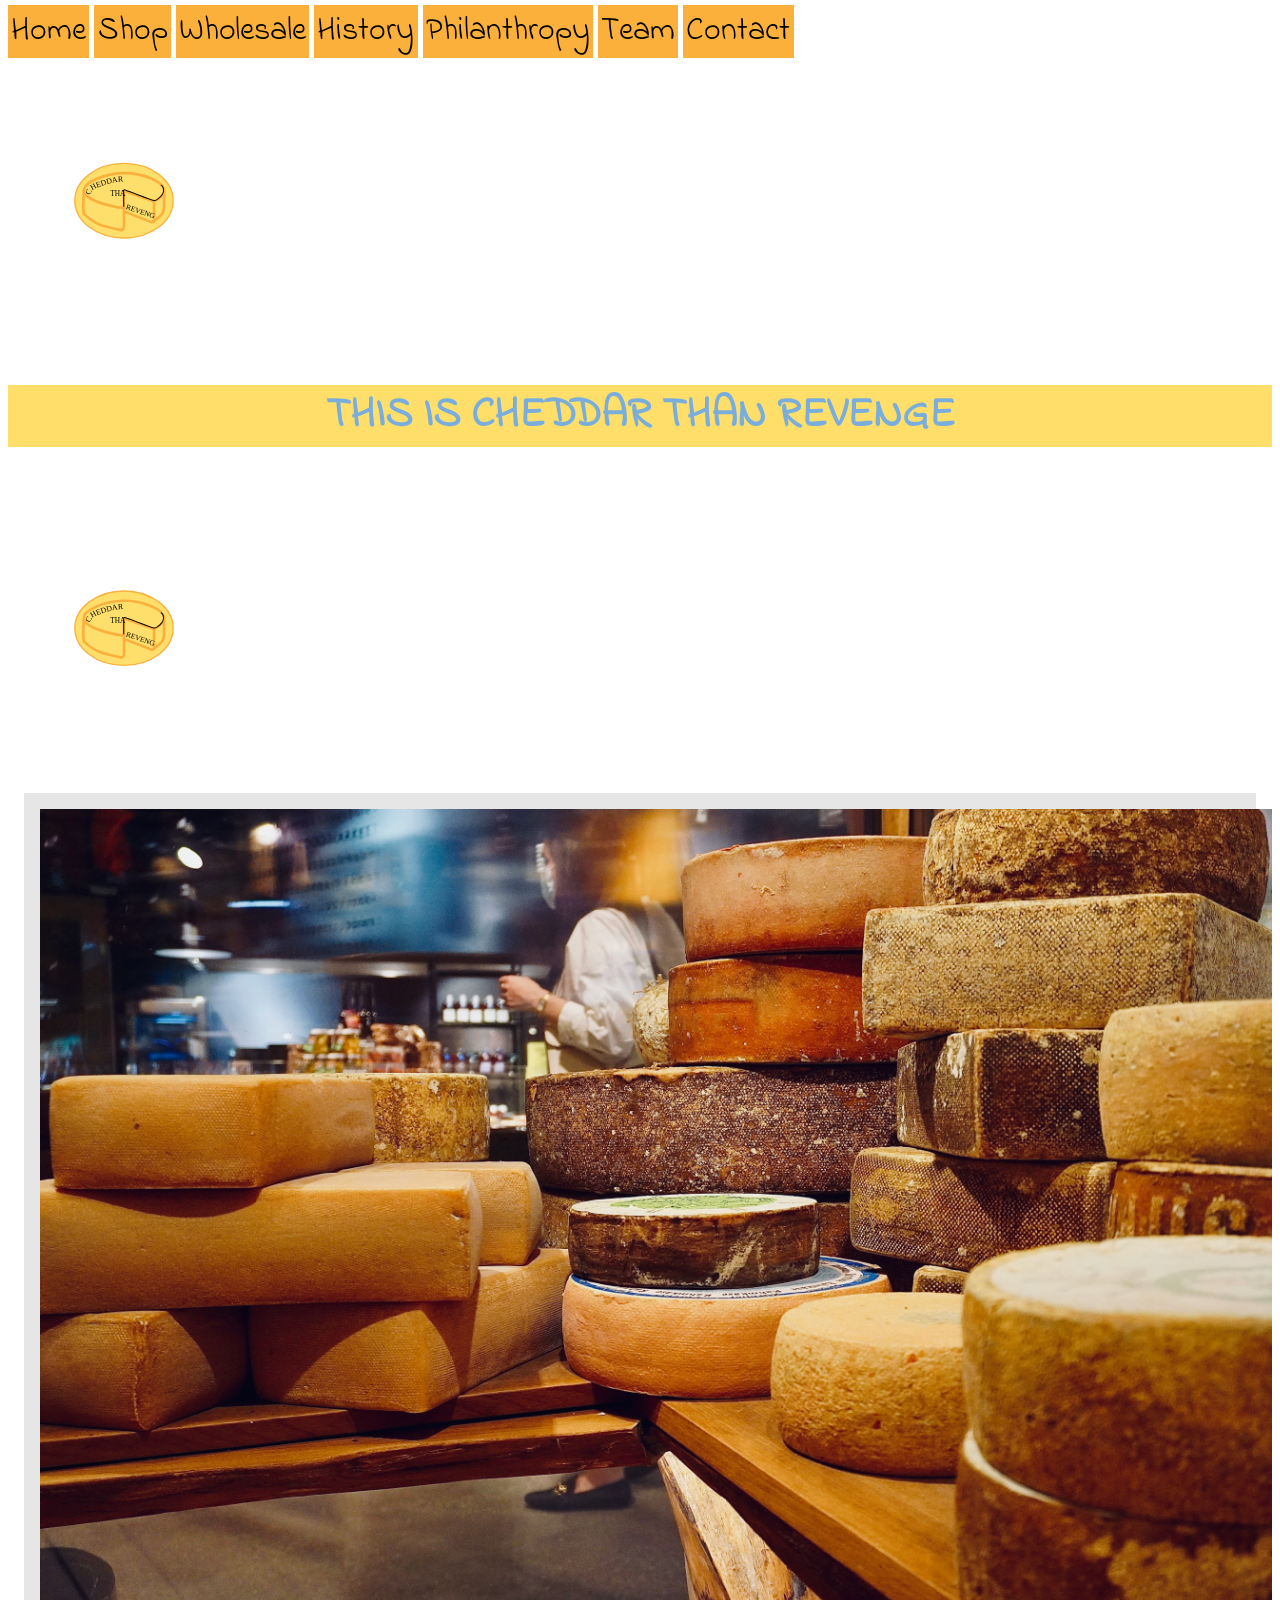
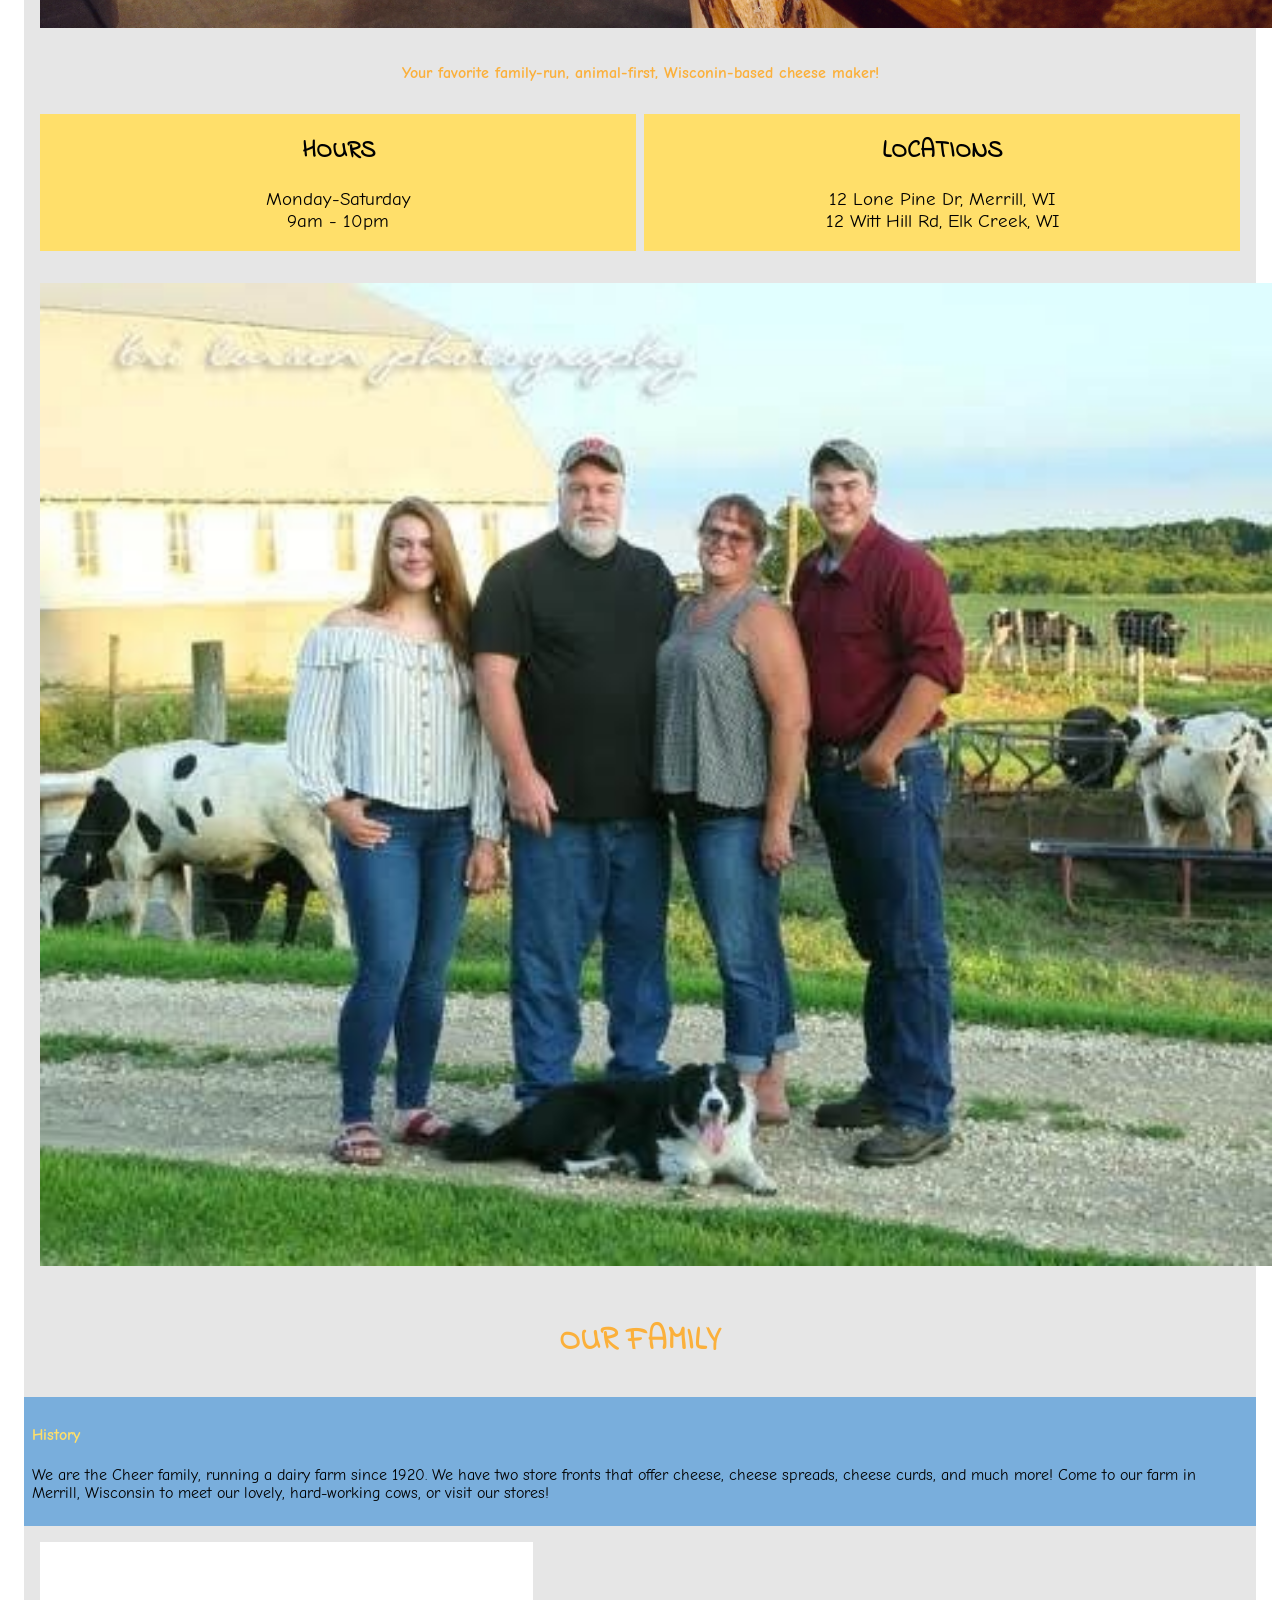
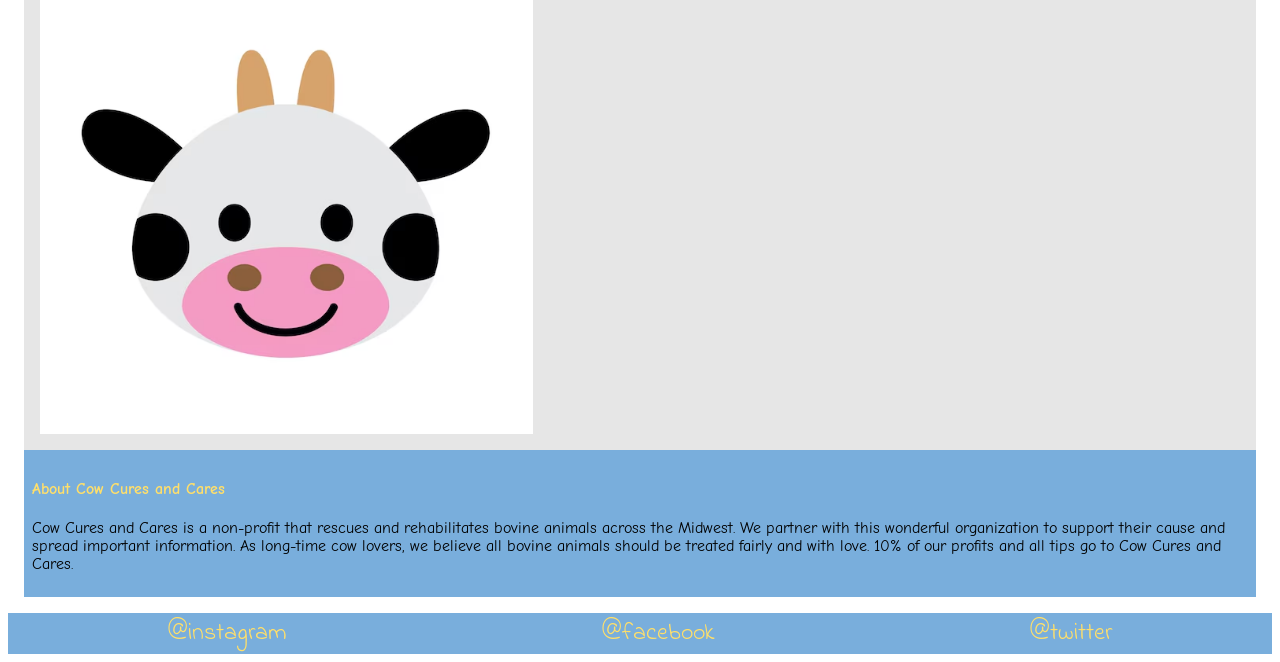
==== index.html @ 6a3cd8dd "ctr" ====
<!DOCTYPE html>
<html lang="en">
<head>
    <meta charset="UTF-8">
    <meta name="viewport" content="width=device-width, initial-scale=1.0">
    <title>CTR</title>
    <link rel="preconnect" href="https://fonts.googleapis.com">
<link rel="preconnect" href="https://fonts.gstatic.com" crossorigin>
<link href="https://fonts.googleapis.com/css2?family=Comic+Neue:ital,wght@0,300;0,400;0,700;1,300;1,400;1,700&family=Indie+Flower&display=swap" rel="stylesheet">
<link rel="stylesheet" href="styles.css">
</head>
<body>
<header>
<nav>
    <a href="index.html">Home</a>
    <a href="shop.html">Shop</a>
    <a href="wholesale.html">Wholesale</a>
    <a href="history.html">History</a>
    <a href="philanthropy.html">Philanthropy</a>
    <a href="team.html">Team</a>
    <a href="contact.html">Contact</a>
</nav>
    <img src="images/ctrlogo.svg" alt="CTR logo">
    <h2>THIS IS CHEDDAR THAN REVENGE</h2>
    <img src="images/ctrlogo.svg" alt="CTR logo">
</header>
<main>

<img src="images/cheeseshop.jpg" alt="A large assortment of cheese.">
<p class="quote">Your favorite family-run, animal-first, Wisconin-based cheese maker!</p>

<div class="indextable">
<div class="hours">
<h2>HOURS</h2>
<p>Monday-Saturday<br>9am - 10pm</p>
</div>

<div class="locations">
<H2>LOCATIONS</H2>
<p>12 Lone Pine Dr, Merrill, WI<br>12 Witt Hill Rd, Elk Creek, WI</p>
</div>
</div>

<img src="images/family.jpeg" alt="Family together">
<h3>OUR FAMILY</h3>

<div class="paragraph">
<h4>History</h4>
<p>We are the Cheer family, running a dairy farm since 1920. We have two store fronts that offer cheese, cheese spreads, cheese curds, and much more! Come to our farm in Merrill, Wisconsin to meet our lovely, hard-working cows, or visit our stores!</p>
</div>

<img src="images/smiling-cow-face_175498-304.avif" alt="Cartoon cow, logo for philanthropy" id="cowlogo">

<div class="paragraph">
<h4>About Cow Cures and Cares</h4>
<p>Cow Cures and Cares is a non-profit that rescues and rehabilitates bovine animals across the Midwest. We partner with this wonderful organization to support their cause and spread important information. As long-time cow lovers, we believe all bovine animals should be treated fairly and with love. 10% of our profits and all tips go to Cow Cures and Cares.</p>
</div>

</main>
<footer>
<a href="https://www.instagram.com/?hl=en">@instagram</a>
<a href="https://www.facebook.com/">@facebook</a>
<a href="https://x.com/">@twitter</a>
</footer>
</body>
---- styles.css ----
.indie-flower-regular {
  font-family: "Indie Flower", cursive;
  font-weight: 400;
  font-style: normal;
}
.comic-neue-light {
  font-family: "Comic Neue", cursive;
  font-weight: 300;
  font-style: normal;
}

.comic-neue-regular {
  font-family: "Comic Neue", cursive;
  font-weight: 400;
  font-style: normal;
}

.comic-neue-bold {
  font-family: "Comic Neue", cursive;
  font-weight: 700;
  font-style: normal;
}

.comic-neue-light-italic {
  font-family: "Comic Neue", cursive;
  font-weight: 300;
  font-style: italic;
}

.comic-neue-regular-italic {
  font-family: "Comic Neue", cursive;
  font-weight: 400;
  font-style: italic;
}

.comic-neue-bold-italic {
  font-family: "Comic Neue", cursive;
  font-weight: 700;
  font-style: italic;
}

body{font-family: "Comic Neue", cursive;
color: #000000;}

main{background-color: #e6e6e6;
margin: 1rem;}

h1,h2,h3{font-family: "Indie Flower", cursive;}

@media (min-width:450px){


h4{color: #ffdf6a;}

h3{color: #fbb03b;
font-size:24pt;
text-align: center;
padding: 0rem;}

header>img{width: 200px;}

header>h2{font-family: "Indie Flower", cursive;
font-size: 32pt;
color: #79AEDC;
text-align: center;
background-color: #ffdf6a;}

header>nav>a{background-color: #fbb03b;
color: #000000;
text-decoration: none;
padding: .2rem;
font-family: "Indie Flower", cursive;
font-size: 24pt;
flex-wrap: wrap;}

img{width:100%;
padding: 1rem;}

.quote{width: 100%;
color: #fbb03b;
font-weight: 600;
background-color: transparent;
padding: 0rem;
text-align: center;}

.indextable{display: grid;
grid-template-columns: 1fr 1fr;
justify-content: center;
gap: .5rem;
padding: 1rem;}

.locations, .hours{background-color: #ffdf6a;
text-align: center;}

.locations>p, .hours>p{background-color: transparent;
font-size: 14pt;}

.indextable>h2{font-size: 24pt;}

.paragraph{background-color: #79AEDC;
padding: .5rem;}

.paragraph>h4{font-weight: 600;
padding: 0rem;}

#cowlogo{width:40%;
display: block;}

footer{background-color: #79AEDC;
display: flex;
justify-content: space-around;
padding: .2rem;}

footer>a{text-decoration: none;
color: #ffdf6a;
font-size: 18pt;
font-family: "Indie Flower", cursive;
}


}
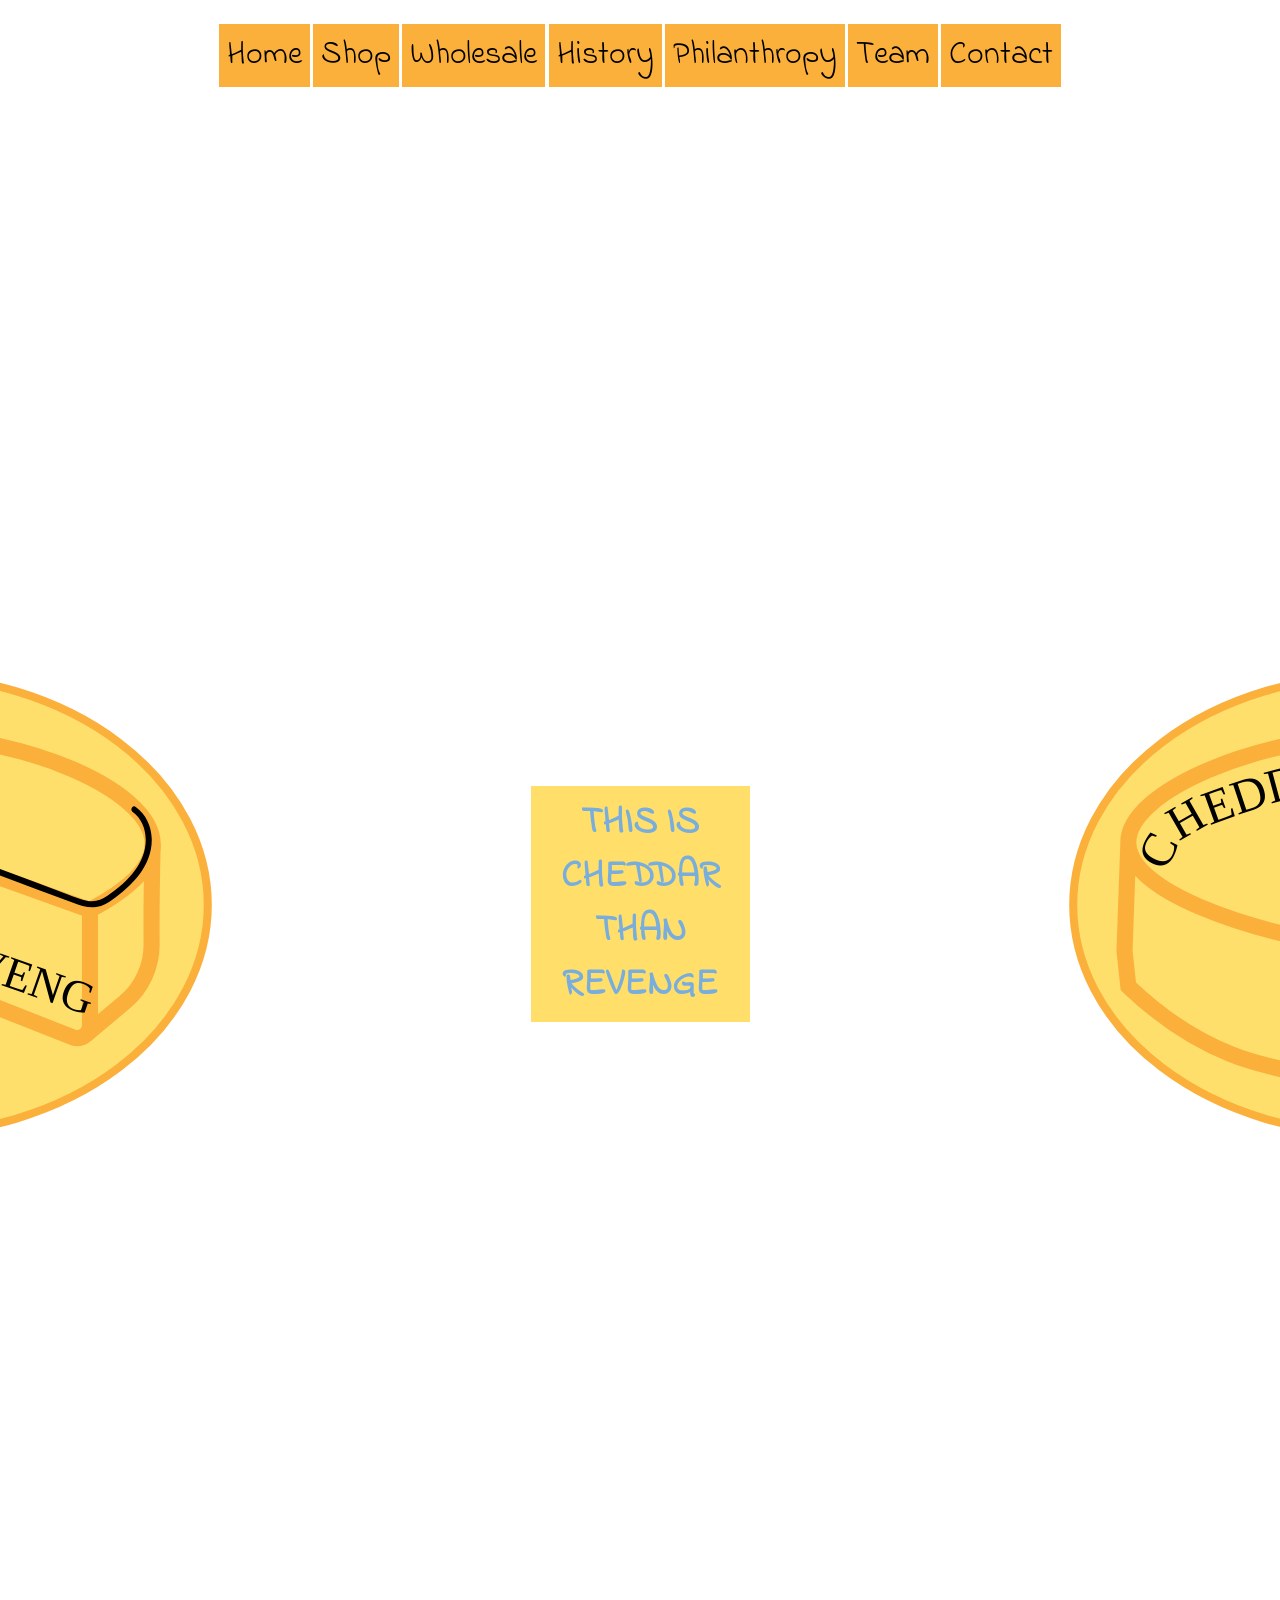
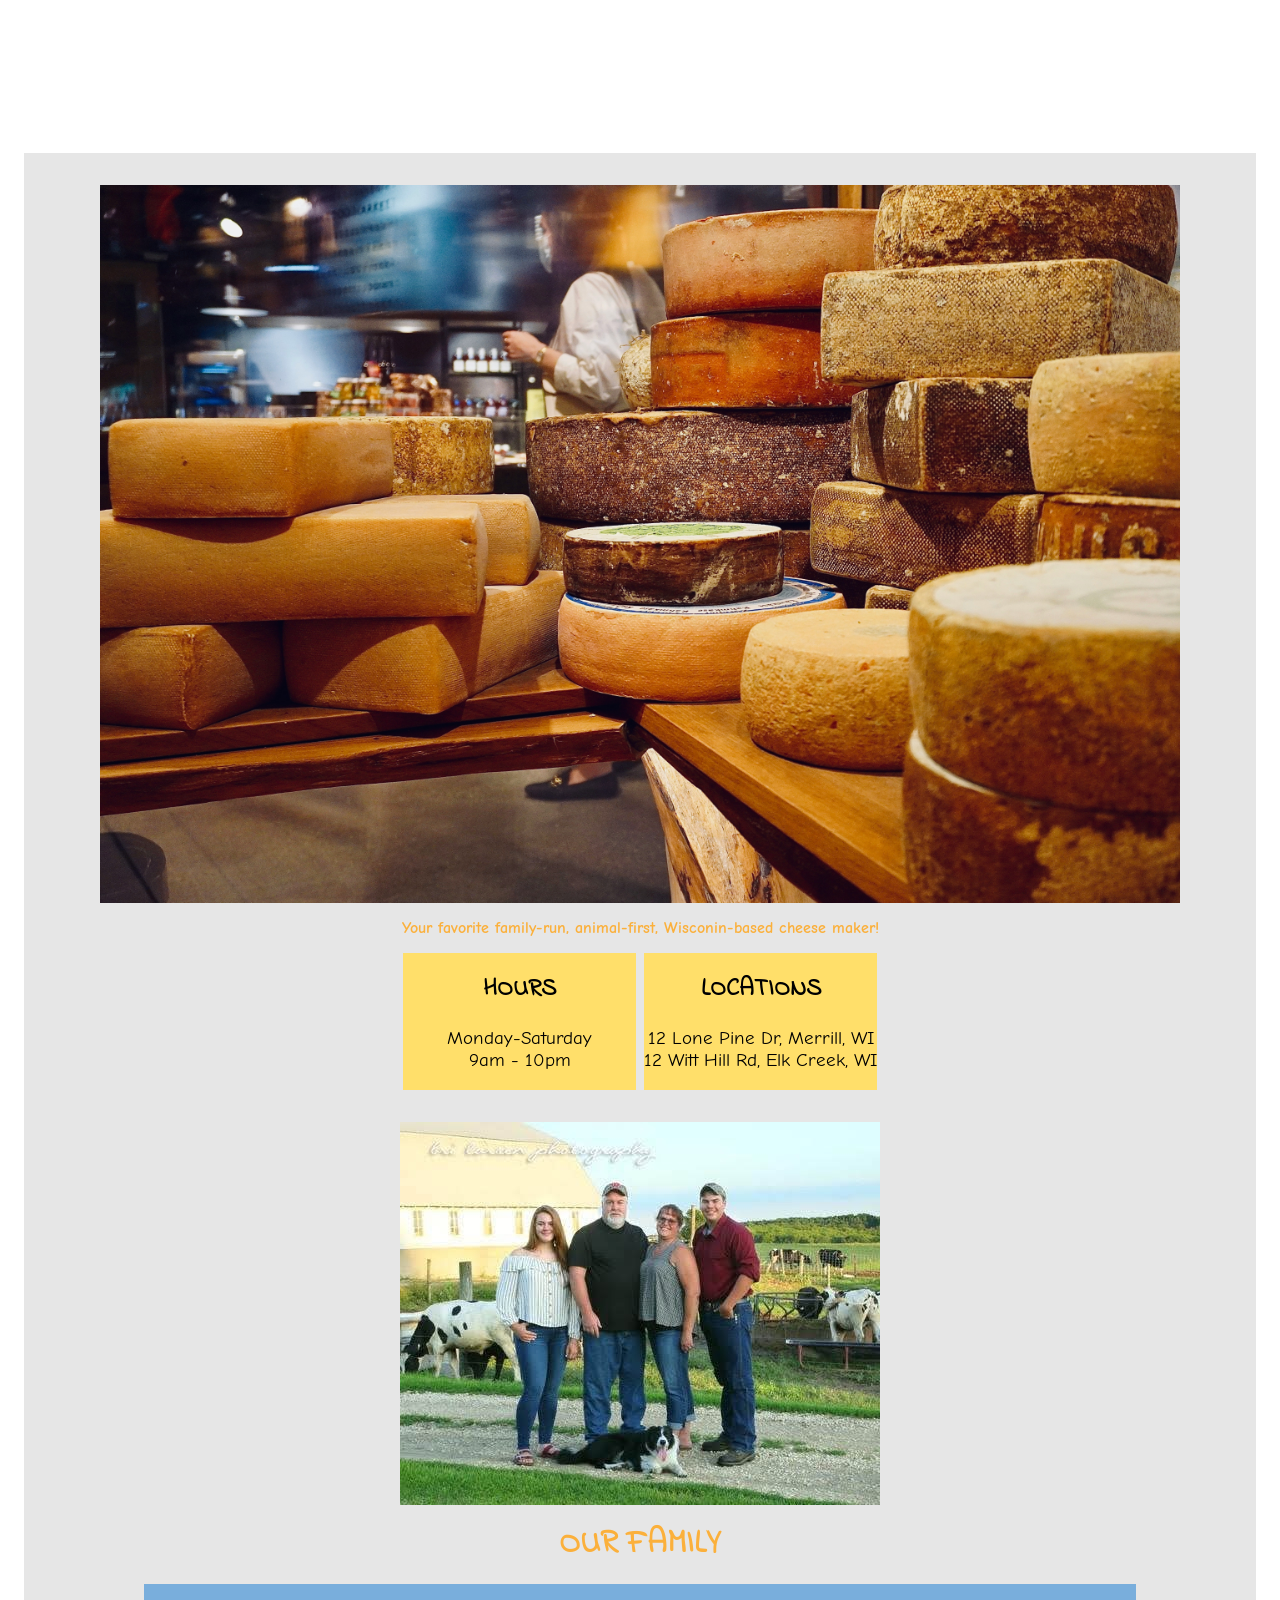
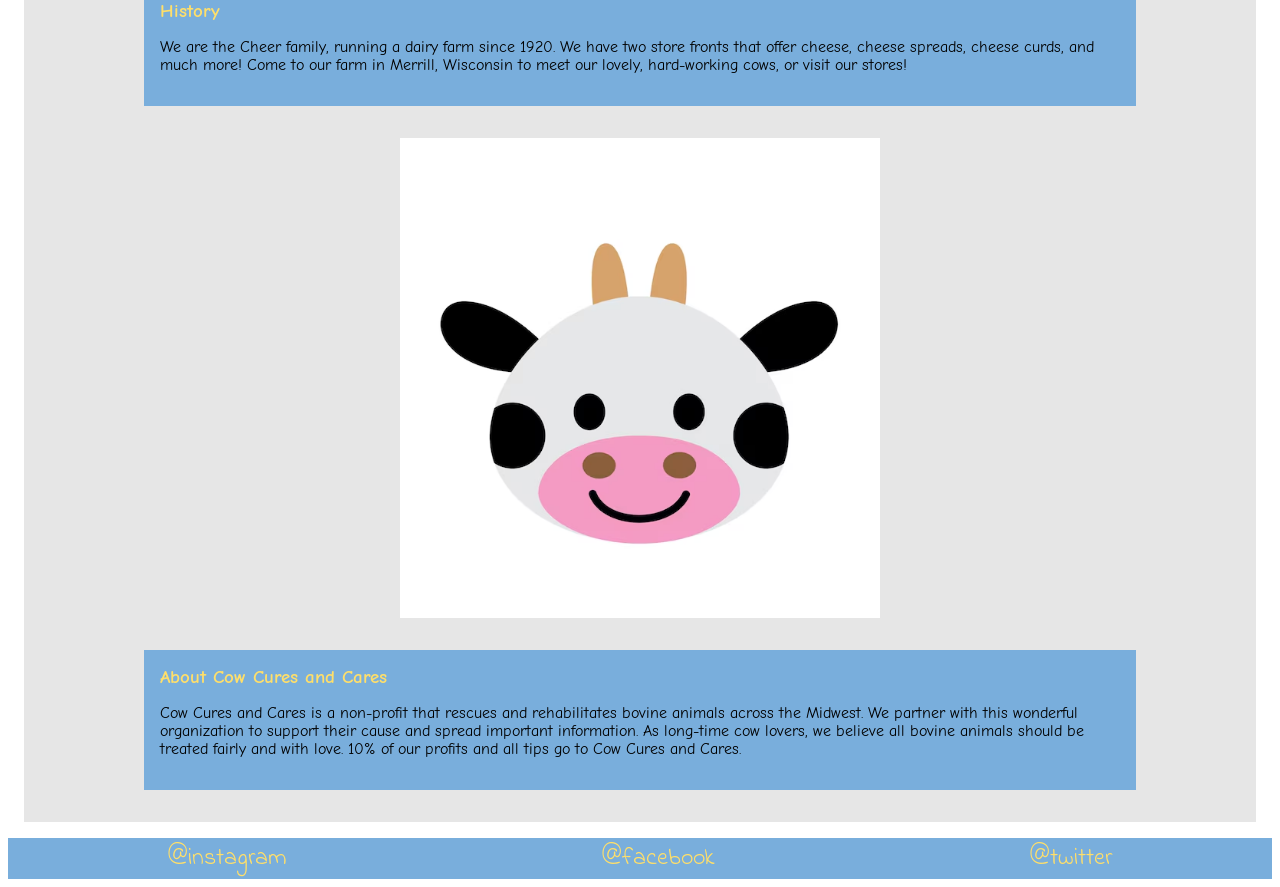
==== commit be15f3d1: "ctr" ====
--- a/index.html
+++ b/index.html
@@ -20,9 +20,11 @@
     <a href="team.html">Team</a>
     <a href="contact.html">Contact</a>
 </nav>
+<div class="title">
     <img src="images/ctrlogo.svg" alt="CTR logo">
     <h2>THIS IS CHEDDAR THAN REVENGE</h2>
     <img src="images/ctrlogo.svg" alt="CTR logo">
+</div>
 </header>
 <main>
 
--- a/styles.css
+++ b/styles.css
@@ -44,44 +44,72 @@
 color: #000000;}
 
 main{background-color: #e6e6e6;
-margin: 1rem;}
+margin: 1rem;
+padding: 1rem;
+display: flex;
+flex-direction: column;
+align-items: center;}
 
 h1,h2,h3{font-family: "Indie Flower", cursive;}
 
 @media (min-width:450px){
 
-
-h4{color: #ffdf6a;}
+h4{color: #ffdf6a;
+margin:0rem}
 
 h3{color: #fbb03b;
 font-size:24pt;
 text-align: center;
-padding: 0rem;}
-
-header>img{width: 200px;}
-
-header>h2{font-family: "Indie Flower", cursive;
-font-size: 32pt;
+margin: 0rem;}
+
+header>img{width: 60px;}
+
+header{display: flex;
+flex-direction: column;
+align-items: center;
+padding: 1rem;}
+
+.title>h2{font-family: "Indie Flower", cursive;
+font-size: 28pt;
 color: #79AEDC;
 text-align: center;
-background-color: #ffdf6a;}
+background-color: #ffdf6a;
+margin:0;
+padding:10px 30px;
+max-width: 300px;
+width: auto;}
+
+nav{display: flex;
+justify-content: center;
+flex-wrap: wrap;
+gap: .2rem;}
 
 header>nav>a{background-color: #fbb03b;
 color: #000000;
 text-decoration: none;
-padding: .2rem;
+min-width: 50px;
+padding: .5rem .5rem;
 font-family: "Indie Flower", cursive;
 font-size: 24pt;
-flex-wrap: wrap;}
-
-img{width:100%;
-padding: 1rem;}
+text-align: center;
+display: flex;}
+
+.title{display: flex;
+align-items: center;
+justify-content: center;
+gap: 10px;
+width: 100%;
+margin:20px 0}
+
+main>img{max-width: 90%;
+padding:1rem;
+display: block;}
 
 .quote{width: 100%;
 color: #fbb03b;
 font-weight: 600;
 background-color: transparent;
-padding: 0rem;
+margin: 0rem;
 text-align: center;}
 
 .indextable{display: grid;
@@ -99,10 +127,14 @@
 .indextable>h2{font-size: 24pt;}
 
 .paragraph{background-color: #79AEDC;
-padding: .5rem;}
+padding: 1rem;
+margin-top: 1rem;
+margin-bottom: 1rem;
+width: 80%;}
 
 .paragraph>h4{font-weight: 600;
-padding: 0rem;}
+padding: 0rem;
+font-size: 14pt;}
 
 #cowlogo{width:40%;
 display: block;}
@@ -118,5 +150,80 @@
 font-family: "Indie Flower", cursive;
 }
 
-
+.comparison{display: grid;
+grid-template-columns: 1fr 1fr;
+justify-content: center;
+gap: .5rem;
+padding: 1rem;}
+
+.CTR, .corp{background-color:#79AEDC;
+text-align: center;
+padding:20px;
+padding-bottom:0px;
+padding-left:0px;}
+
+.CTR>h4, .corp>h4{font-size: 16pt;
+padding: 0rem;}
+
+.contactform{width: 70%;
+margin: 2rem auto;
+padding: 1rem;
+background-color: #ffdf6a;
+display: flex;
+flex-direction: column;
+gap: 1rem;
+font-family: "Indie Flower", cursive;}
+
+.formgroup{display: flex;
+flex-direction: column;}
+
+.contactform>label{font-size: 14pt;
+margin-bottom: .2rem;}
+
+.contactform>input, .contactform>textarea{width: 100%;
+padding: 1rem;
+border: none;
+font-size: 14pt;
+box-sizing:content-box;}
+
+.contactform>input[type="submit"]{width: 100px;
+background-color: #fbb03b;
+font-family: "Indie Flower", cursive;}
+
+.historypics>img{width:40%;
+flex-wrap: wrap;}
+
+.philtable, .contacttable{display: grid;
+grid-template-columns: 1fr 2fr;
+justify-content: center;
+gap:.5rem;}
+
+.philtable>img{width:125px;
+display: flex;}
+
+table{width: 100%;
+border-spacing: 0 1rem;}
+
+td:first-child{width: 25%;
+background-color: white;
+padding: 1rem;
+text-align: center;}
+
+td>img{width: 100%;
+max-width: 400px;
+display: block;}
+
+.td2{background-color: #79AEDC;
+padding: 1rem;
+vertical-align: top;
+width: 75%;}
+
+.td2>h4{font-weight: 600;
+margin: 0rem;
+font-size: 14pt;}
+
+.contacttable>p{background-color: #79AEDC;
+padding: 1rem;}
+
+.contacttable>h2{align-content: center;}
 }
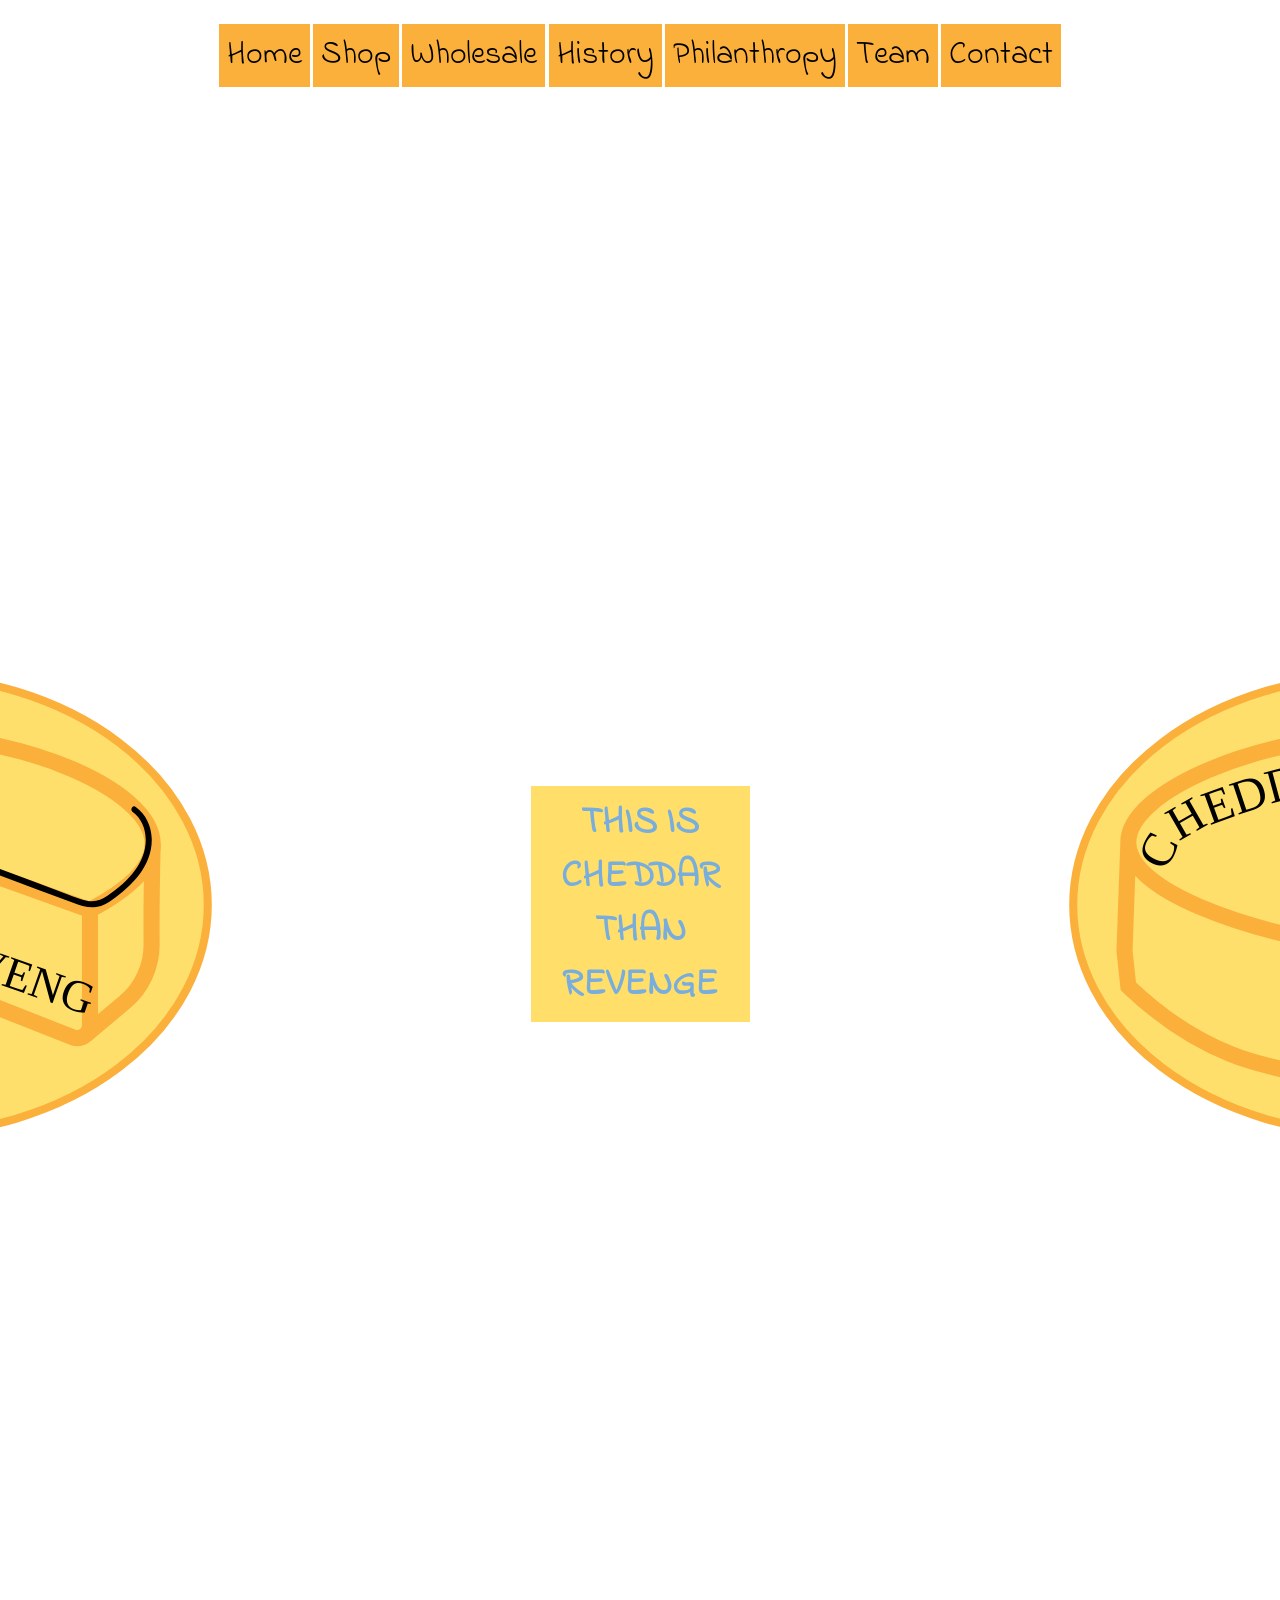
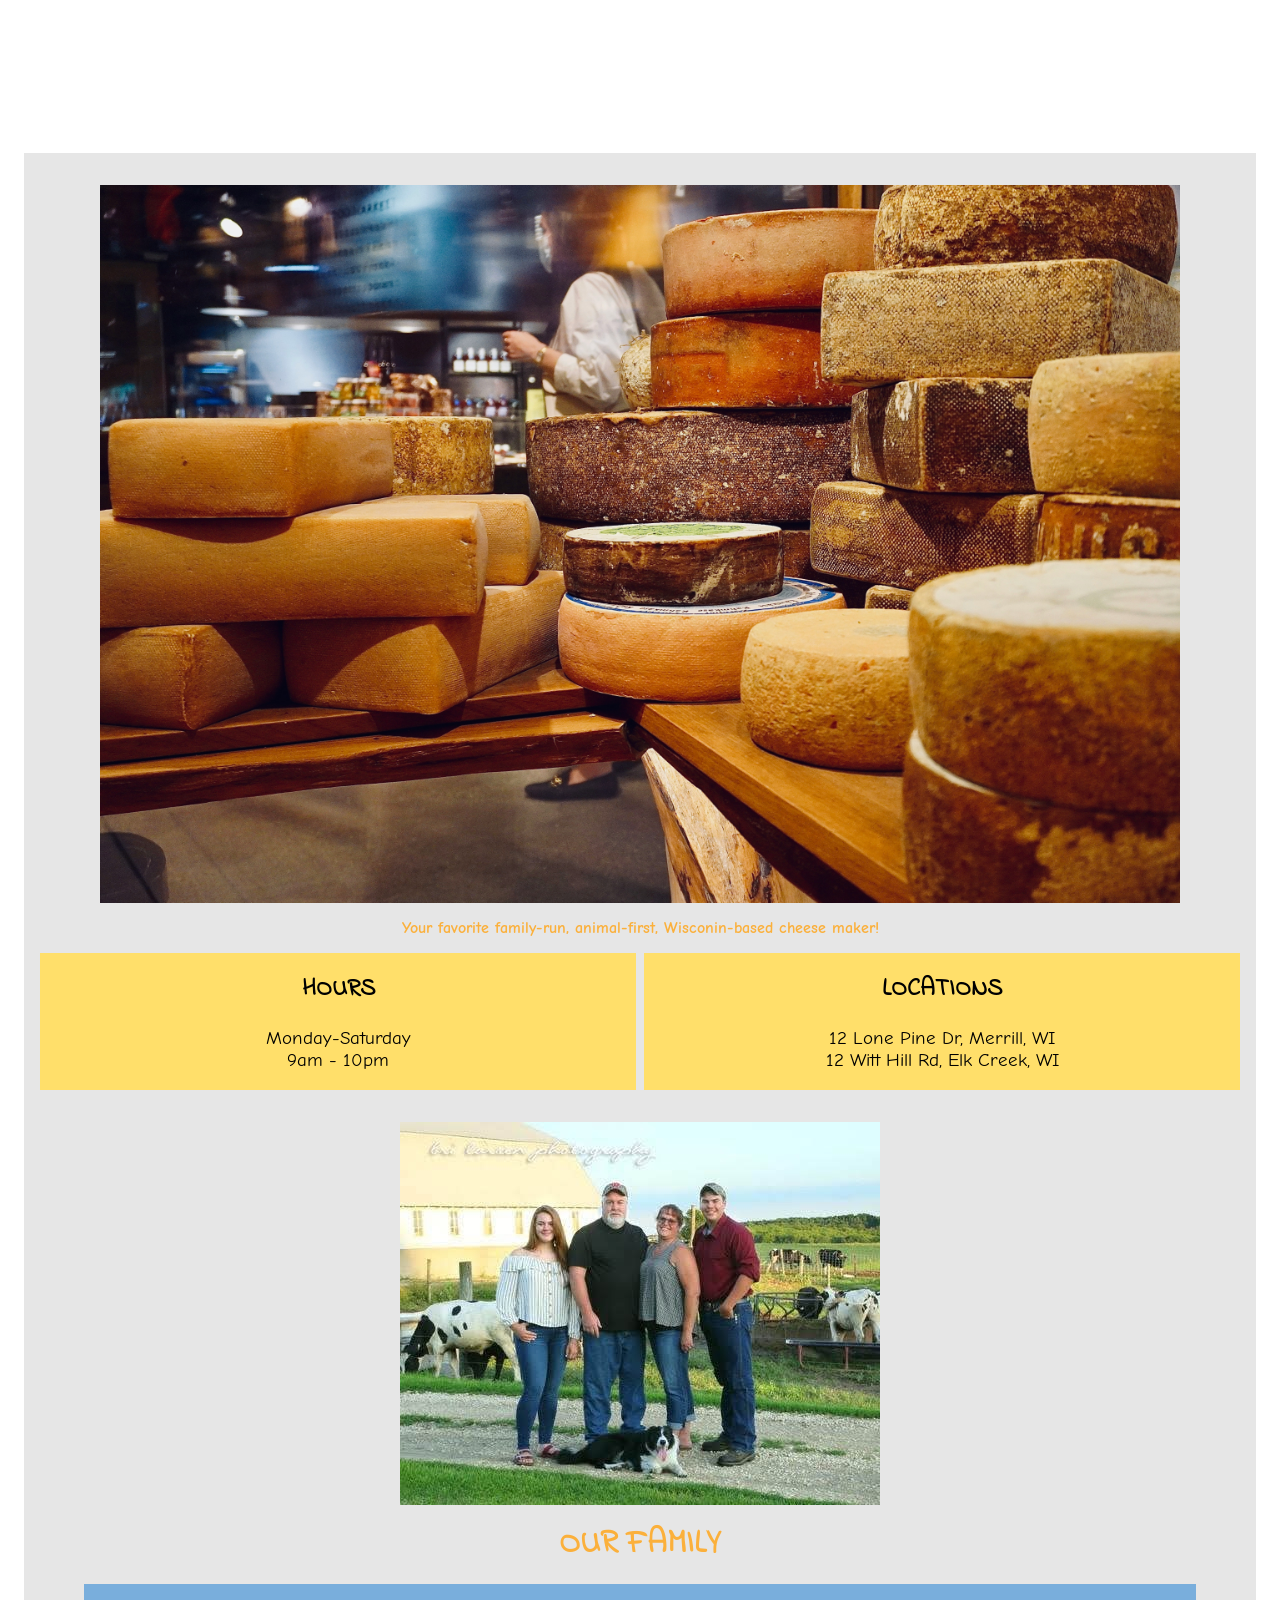
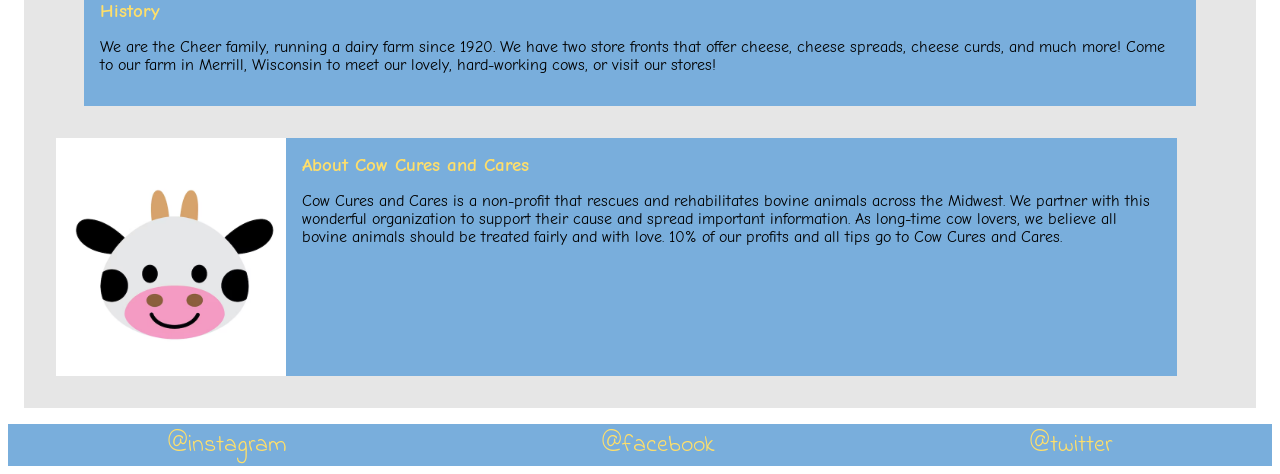
==== commit 4a7f9221: "ctr" ====
--- a/index.html
+++ b/index.html
@@ -51,11 +51,13 @@
 <p>We are the Cheer family, running a dairy farm since 1920. We have two store fronts that offer cheese, cheese spreads, cheese curds, and much more! Come to our farm in Merrill, Wisconsin to meet our lovely, hard-working cows, or visit our stores!</p>
 </div>
 
+<div class="cowdiv">
 <img src="images/smiling-cow-face_175498-304.avif" alt="Cartoon cow, logo for philanthropy" id="cowlogo">
 
 <div class="paragraph">
 <h4>About Cow Cures and Cares</h4>
 <p>Cow Cures and Cares is a non-profit that rescues and rehabilitates bovine animals across the Midwest. We partner with this wonderful organization to support their cause and spread important information. As long-time cow lovers, we believe all bovine animals should be treated fairly and with love. 10% of our profits and all tips go to Cow Cures and Cares.</p>
+</div>
 </div>
 
 </main>
--- a/styles.css
+++ b/styles.css
@@ -76,11 +76,10 @@
 background-color: #ffdf6a;
 margin:0;
 padding:10px 30px;
-max-width: 300px;
 width: auto;}
 
 nav{display: flex;
-justify-content: center;
+align-items: center;
 flex-wrap: wrap;
 gap: .2rem;}
 
@@ -92,7 +91,8 @@
 font-family: "Indie Flower", cursive;
 font-size: 24pt;
 text-align: center;
-display: flex;}
+display: flex;
+justify-content: space-evenly;}
 
 .title{display: flex;
 align-items: center;
@@ -190,7 +190,7 @@
 background-color: #fbb03b;
 font-family: "Indie Flower", cursive;}
 
-.historypics>img{width:40%;
+.historypics>img, .philpics>img{width:40%;
 flex-wrap: wrap;}
 
 .philtable, .contacttable{display: grid;
@@ -198,8 +198,8 @@
 justify-content: center;
 gap:.5rem;}
 
-.philtable>img{width:125px;
-display: flex;}
+.philtable>img{width:100%;
+padding:1rem;}
 
 table{width: 100%;
 border-spacing: 0 1rem;}
@@ -226,4 +226,73 @@
 padding: 1rem;}
 
 .contacttable>h2{align-content: center;}
+
+.shopgallery{flex-wrap: wrap;
+background-color: #ffdf6a;
+justify-content: space-around;}
+
+.shopgallery>img{width:30%;
+max-height: 100px;
+max-width: 100px;
+min-width: 100px;
+min-height: 100px;
+padding: .5rem;}
+
+.options{display: flex;
+justify-content: center;
+flex-wrap: wrap;
+gap: .2rem;}
+
+.options>h3{background-color: #fbb03b;
+color:#000000;
+padding: .5rem;
+font-size: 14pt;}
+
+.options>h3:hover{background-color: #79AEDC;}
+
+.shopgallery>img:hover{filter:brightness(20%);}
+
+}
+
+@media (min-width:1100px){
+
+.historypics>img{width:30%;
+flex-wrap: wrap;}
+
+.philpics>img{width:23%;}
+
+.philtable{display: grid;
+grid-template-columns: 1fr 4fr;
+justify-content: center;
+gap:.5rem;}
+
+.philtable>img{width: 100%;
+padding: 1rem;}
+
+.contacttable{display: grid;
+grid-template-columns: 1fr 3fr;
+justify-content: center;
+gap:.5rem;
+width:100%;}
+
+.contacttable>h2{font-size: 24pt;}
+
+.indextable{display: grid;
+grid-template-columns: 1fr 1fr;
+justify-content: center;
+gap: .5rem;
+padding: 1rem;
+width:100%}
+
+.paragraph{width: 90%;}
+
+.cowdiv{display: grid;
+grid-template-columns: 1fr 4fr;
+justify-content: center;
+gap:.5rem;}
+
+#cowlogo{width: 100%;
+padding: 1rem;}
+
+.comparison{width: 90%;}
 }
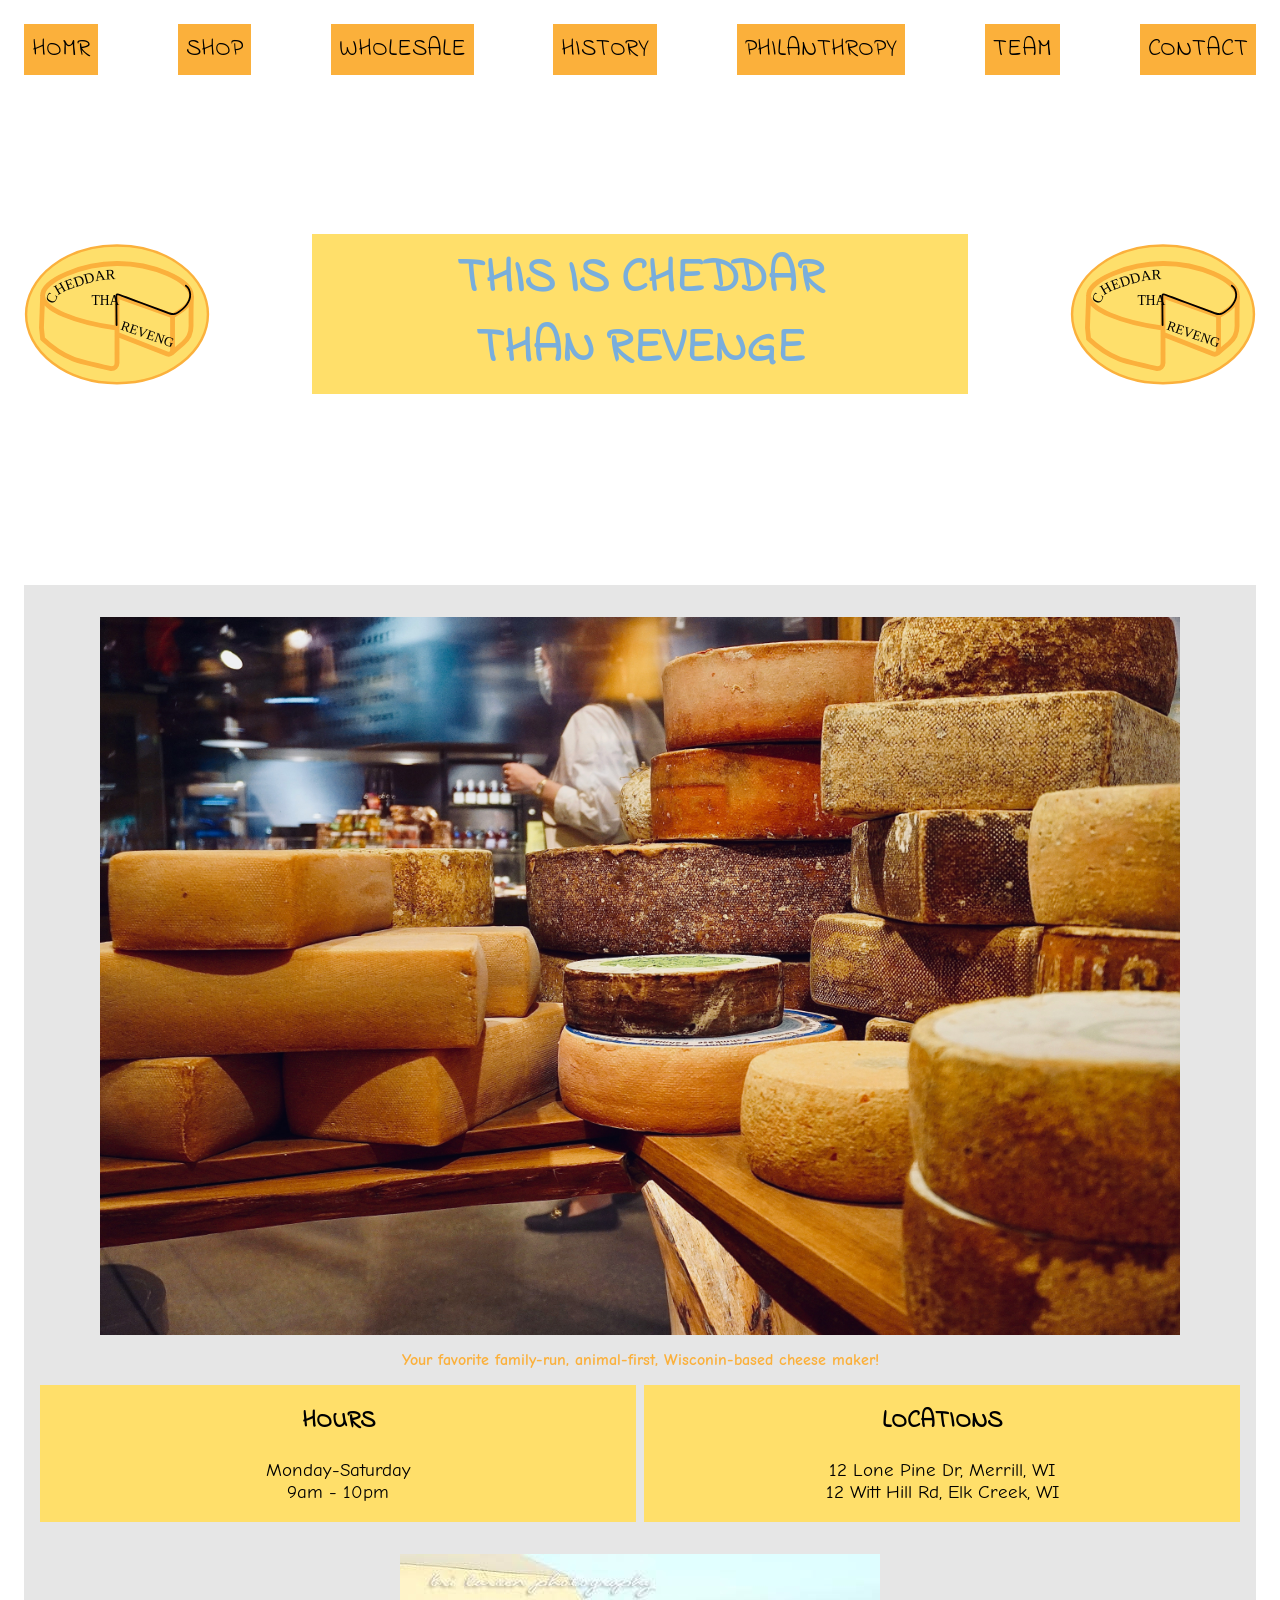
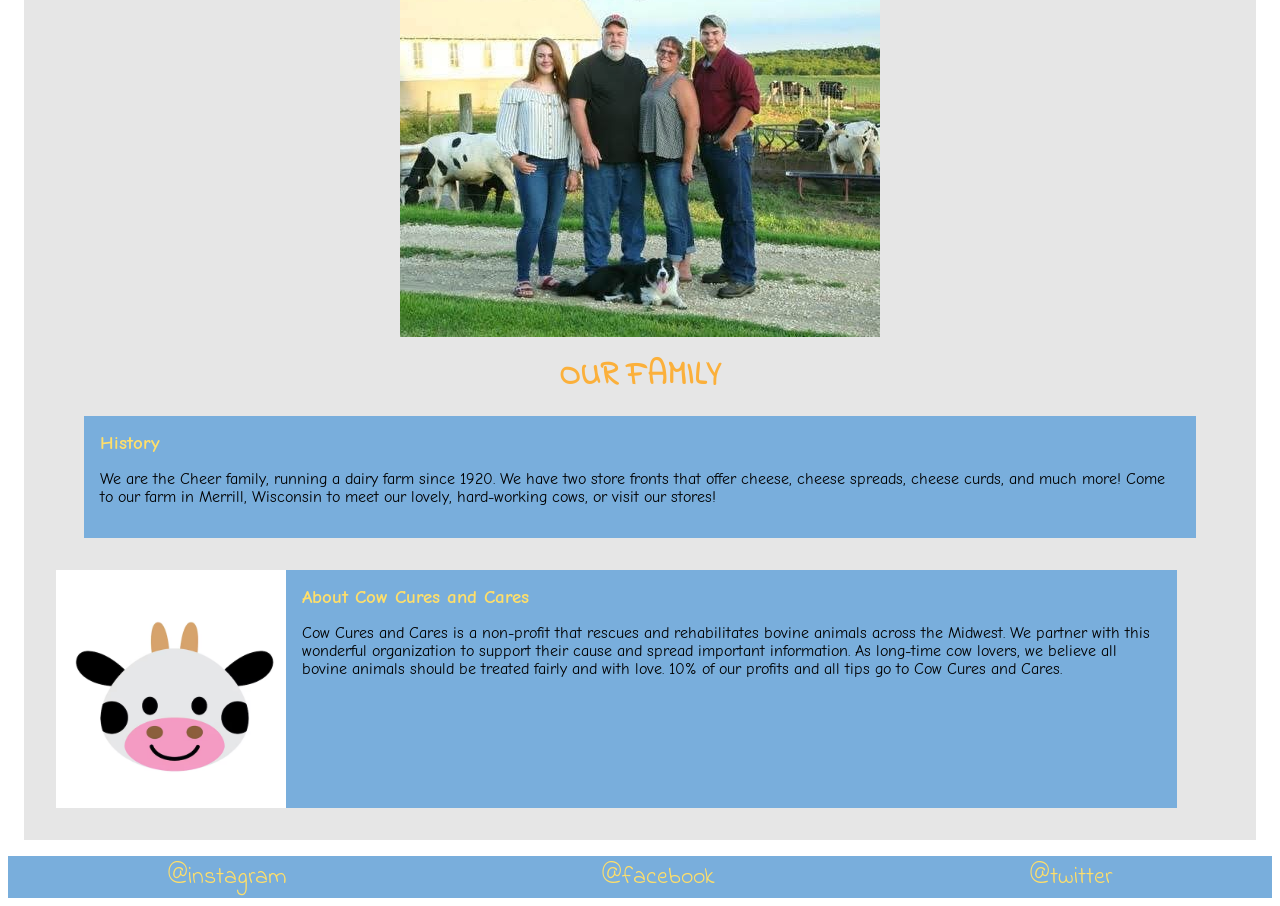
==== commit 5551f3db: "ctr" ====
--- a/index.html
+++ b/index.html
@@ -12,17 +12,17 @@
 <body>
 <header>
 <nav>
-    <a href="index.html">Home</a>
-    <a href="shop.html">Shop</a>
-    <a href="wholesale.html">Wholesale</a>
-    <a href="history.html">History</a>
-    <a href="philanthropy.html">Philanthropy</a>
-    <a href="team.html">Team</a>
-    <a href="contact.html">Contact</a>
+    <a href="index.html">HOMR</a>
+    <a href="shop.html">SHOP</a>
+    <a href="wholesale.html">WHOLESALE</a>
+    <a href="history.html">HISTORY</a>
+    <a href="philanthropy.html">PHILANTHROPY</a>
+    <a href="team.html">TEAM</a>
+    <a href="contact.html">CONTACT</a>
 </nav>
 <div class="title">
     <img src="images/ctrlogo.svg" alt="CTR logo">
-    <h2>THIS IS CHEDDAR THAN REVENGE</h2>
+    <h2>THIS IS CHEDDAR <br> THAN REVENGE</h2>
     <img src="images/ctrlogo.svg" alt="CTR logo">
 </div>
 </header>
--- a/styles.css
+++ b/styles.css
@@ -62,26 +62,31 @@
 text-align: center;
 margin: 0rem;}
 
-header>img{width: 60px;}
+.title>img{width: 30%;
+height: auto;}
 
 header{display: flex;
 flex-direction: column;
 align-items: center;
-padding: 1rem;}
+padding: 1rem;
+margin: 0rem;}
 
 .title>h2{font-family: "Indie Flower", cursive;
-font-size: 28pt;
+font-size: 18pt;
 color: #79AEDC;
 text-align: center;
 background-color: #ffdf6a;
 margin:0;
-padding:10px 30px;
-width: auto;}
+padding:10px 20px;
+flex-shrink: 0;
+width: 50%;}
 
 nav{display: flex;
 align-items: center;
 flex-wrap: wrap;
-gap: .2rem;}
+justify-content: center;
+gap: .5rem;
+width: 100%;}
 
 header>nav>a{background-color: #fbb03b;
 color: #000000;
@@ -89,17 +94,17 @@
 min-width: 50px;
 padding: .5rem .5rem;
 font-family: "Indie Flower", cursive;
-font-size: 24pt;
-text-align: center;
-display: flex;
-justify-content: space-evenly;}
+font-size: 18pt;
+text-align: center;}
 
 .title{display: flex;
 align-items: center;
 justify-content: center;
 gap: 10px;
 width: 100%;
-margin:20px 0}
+margin:20px 0;
+padding: 0rem;
+margin:0rem;}
 
 main>img{max-width: 90%;
 padding:1rem;
@@ -137,7 +142,8 @@
 font-size: 14pt;}
 
 #cowlogo{width:40%;
-display: block;}
+display: flex;
+justify-content: center;}
 
 footer{background-color: #79AEDC;
 display: flex;
@@ -193,6 +199,13 @@
 .historypics>img, .philpics>img{width:40%;
 flex-wrap: wrap;}
 
+.historypics, .philpics{display: flex;
+justify-content: center;
+align-items: center;
+gap:.5rem;
+flex-wrap: wrap;
+width: 100%;}
+
 .philtable, .contacttable{display: grid;
 grid-template-columns: 1fr 2fr;
 justify-content: center;
@@ -229,7 +242,11 @@
 
 .shopgallery{flex-wrap: wrap;
 background-color: #ffdf6a;
-justify-content: space-around;}
+justify-content: center;
+align-items: center;
+display: flex;
+width: 100%;}
+
 
 .shopgallery>img{width:30%;
 max-height: 100px;
@@ -292,7 +309,12 @@
 gap:.5rem;}
 
 #cowlogo{width: 100%;
-padding: 1rem;}
+padding: 1rem;
+}
 
 .comparison{width: 90%;}
+
+.title>h2{font-size: 36pt;}
+
+nav{justify-content: space-between;}
 }
